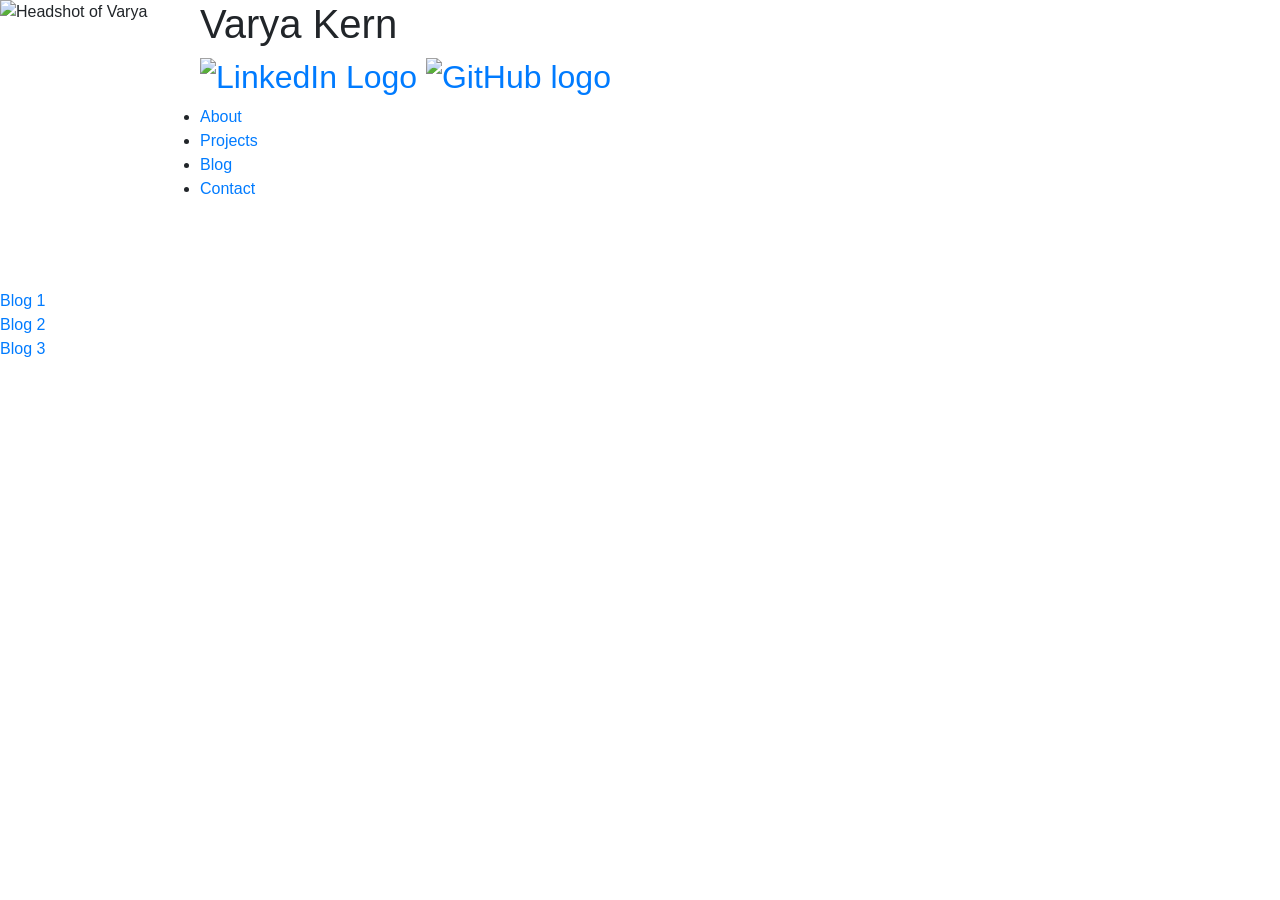
==== blog.html @ 96c480b7 "Create blog.html" ====
<!DOCTYPE html>

<html lang="en">
    <head>
        <link rel="stylesheet" href="https://cdn.jsdelivr.net/npm/bootstrap@4.5.3/dist/css/bootstrap.min.css" integrity="sha384-TX8t27EcRE3e/ihU7zmQxVncDAy5uIKz4rEkgIXeMed4M0jlfIDPvg6uqKI2xXr2" crossorigin="anonymous">
        <script src="https://code.jquery.com/jquery-3.5.1.slim.min.js" integrity="sha384-DfXdz2htPH0lsSSs5nCTpuj/zy4C+OGpamoFVy38MVBnE+IbbVYUew+OrCXaRkfj" crossorigin="anonymous"></script>
        <script src="https://cdn.jsdelivr.net/npm/bootstrap@4.5.3/dist/js/bootstrap.bundle.min.js" integrity="sha384-ho+j7jyWK8fNQe+A12Hb8AhRq26LrZ/JpcUGGOn+Y7RsweNrtN/tE3MoK7ZeZDyx" crossorigin="anonymous"></script>
        <link href="styles.css" rel="stylesheet">
        <title>Varya Kern</title>
        <link rel="icon" type="image/x-icon" href="favicon.ico">
    </head>
    <body>
        <div class = "header">
            <img src="headshot.JPG" alt="Headshot of Varya" style="float:left;width:200px;height:200px;">
            <h1>Varya Kern</h1>
            <h2>
                <a href="https://www.linkedin.com/in/varya-kern-a25baa2a2/">
                    <img src="linkedin_logo.jpg" alt="LinkedIn Logo" width="50" height="50">
                </a>
                <a href="https://github.com/taffycheez">
                    <img src="github_logo.png" alt="GitHub logo" width="50" height="50">
                </a>
            </h2>
            <ul id = "nav">
                <li><a class="active" href="index.html">About</a></li>
                <li><a href="projects.html">Projects</a></li>
                <li><a href="blog.html">Blog</a></li>
                <li><a href="contact.html">Contact</a></li>
            </ul>
            <br><br><br>
        </div>
        <div class = "body">
            <a href="blogs/blog1.html">Blog 1</a><br>
            <a href="blogs/blog1.html">Blog 2</a><br>
            <a href="blogs/blog1.html">Blog 3</a><br>
        </div>
    </body>
</html>
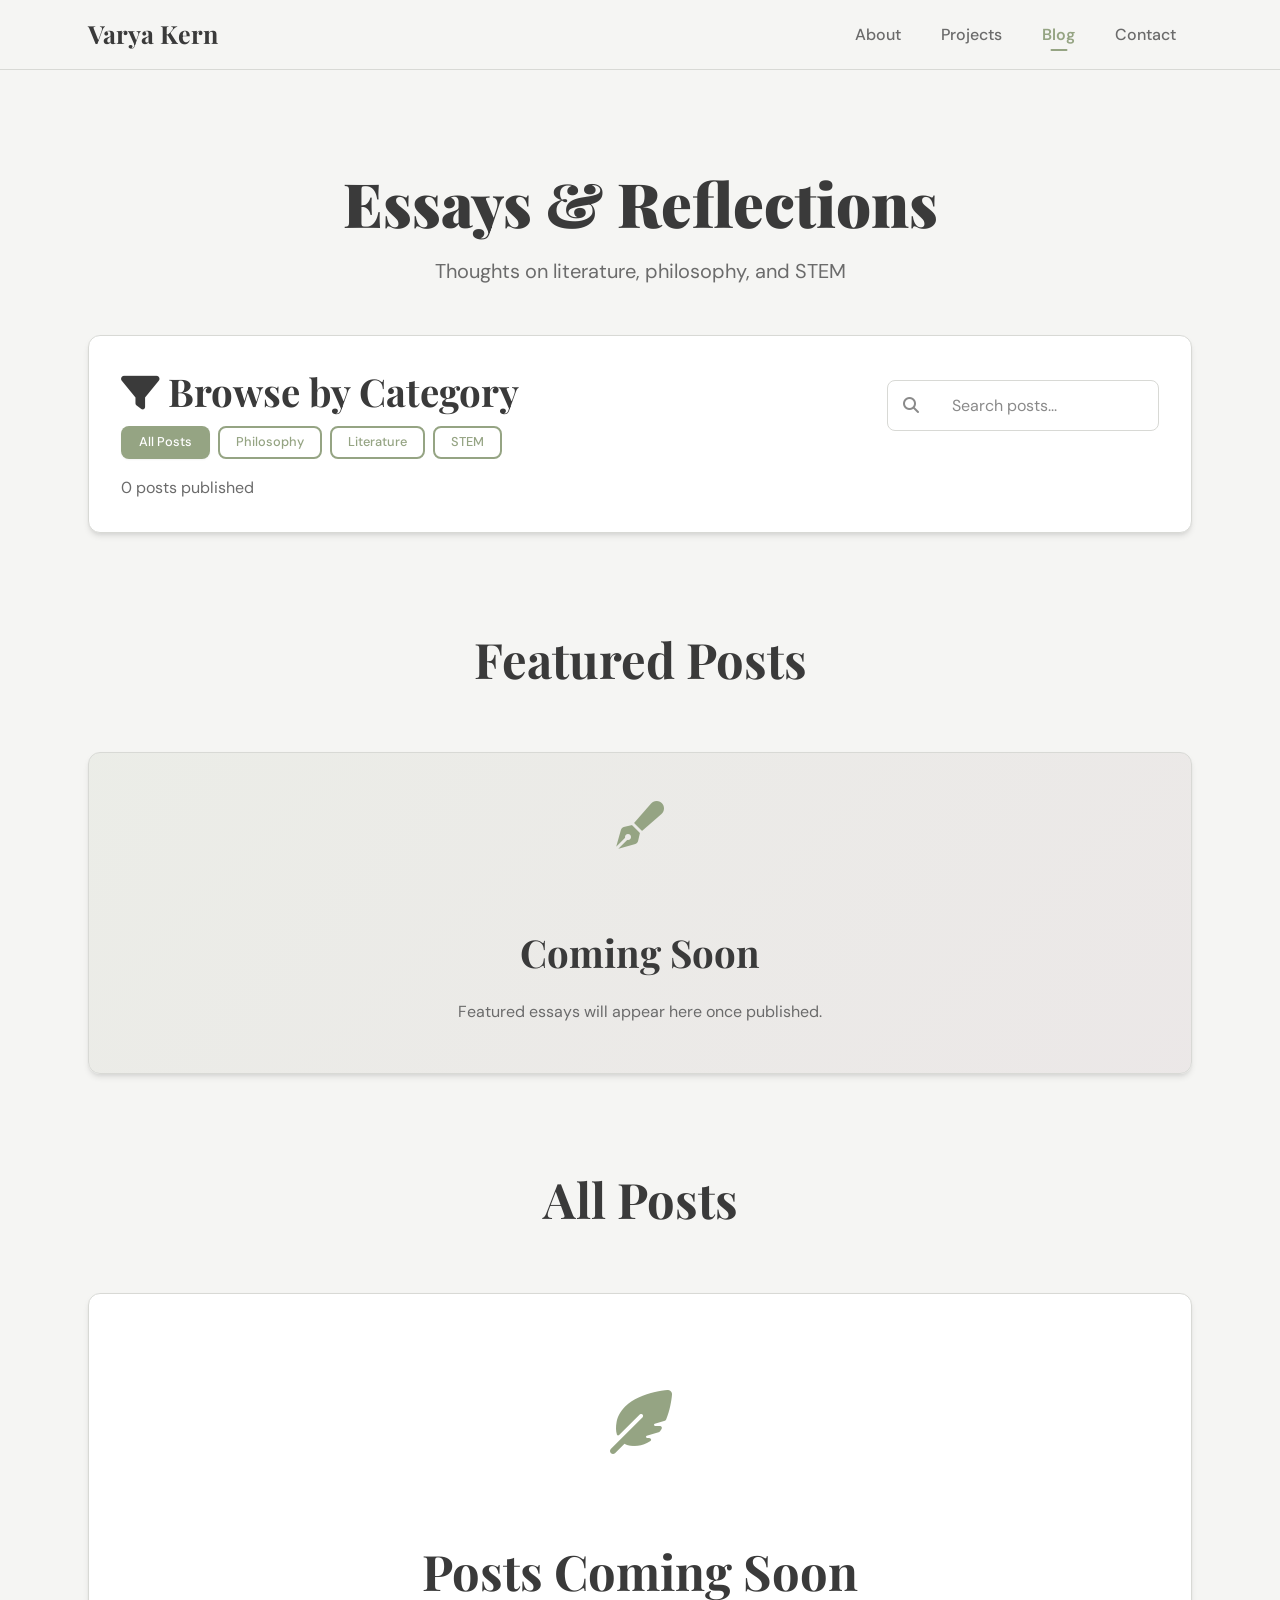
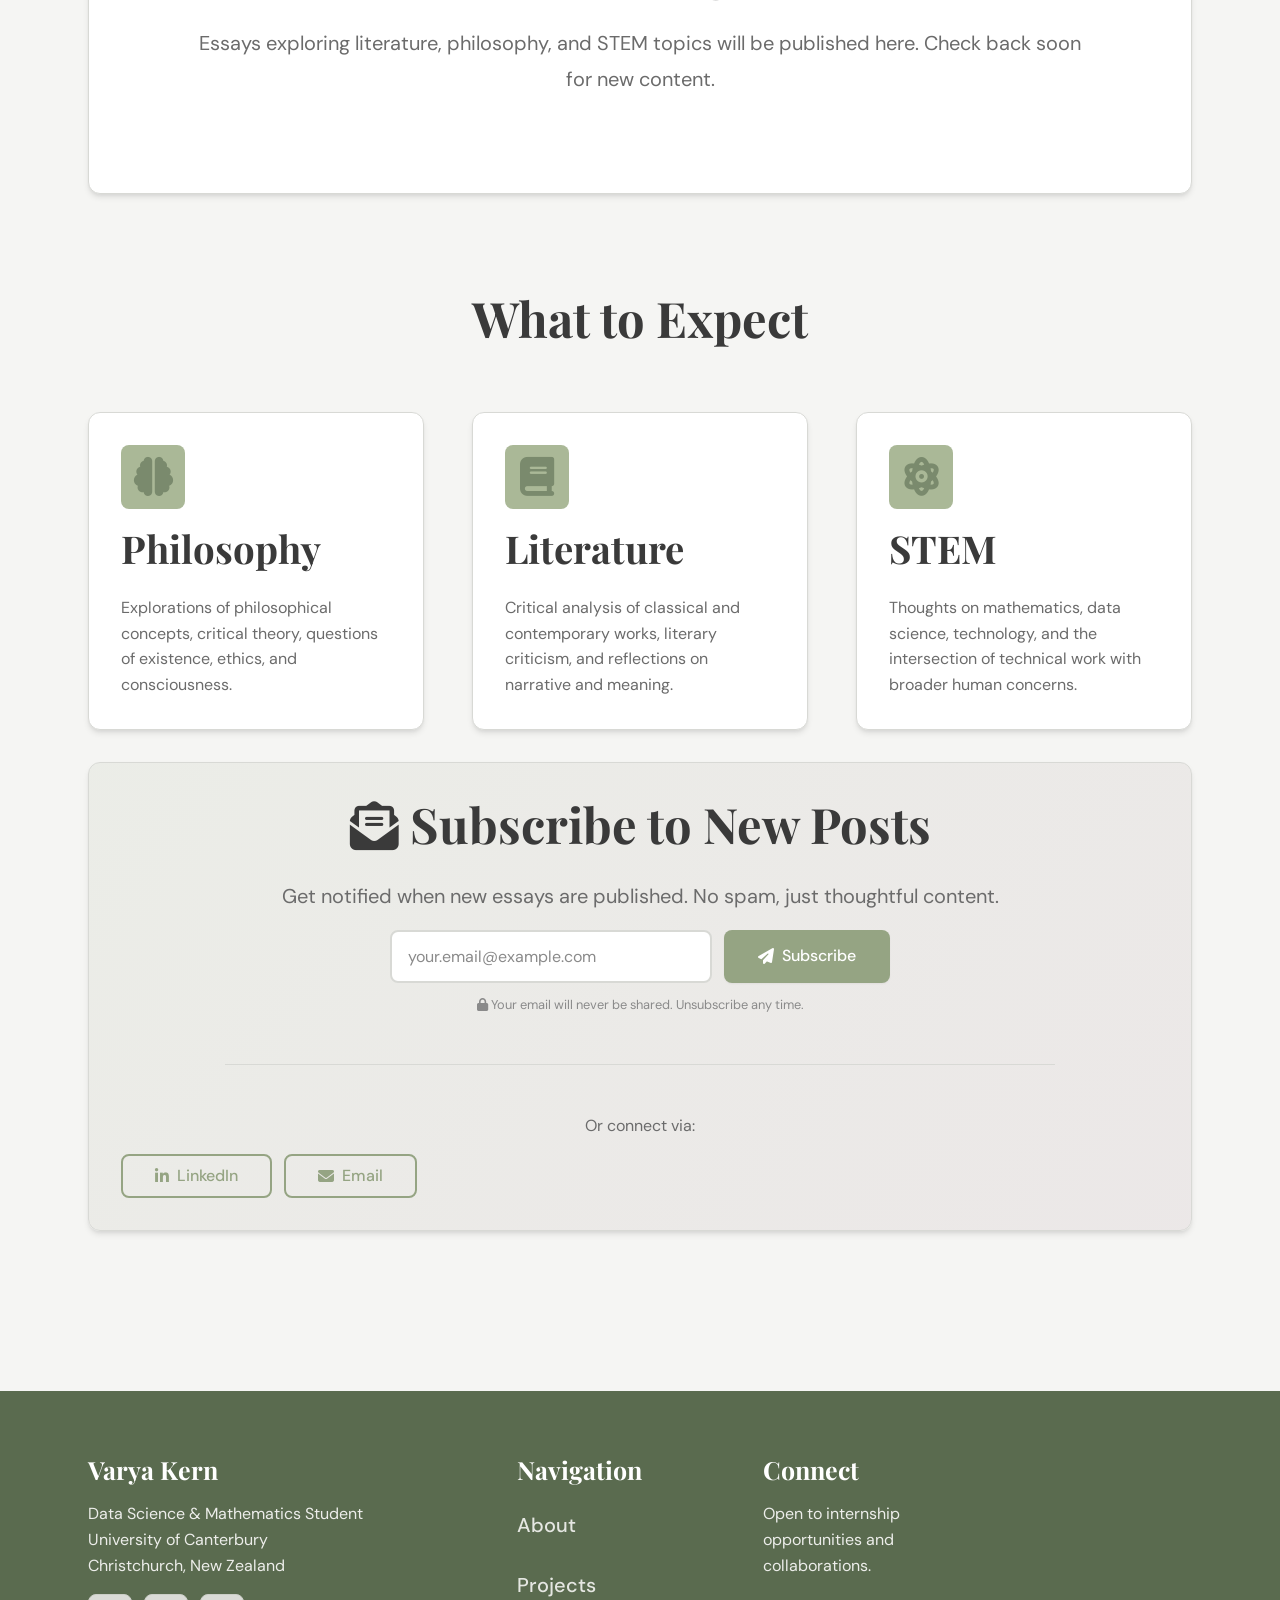
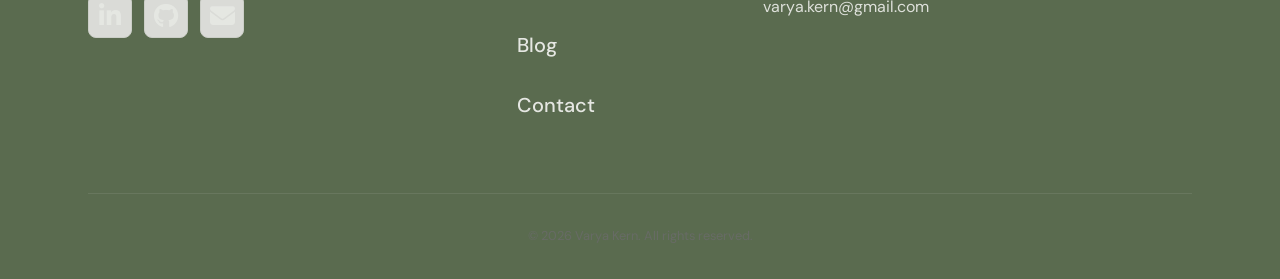
==== commit aec53184: "Built main structure of website." ====
--- a/blog.html
+++ b/blog.html
@@ -1,38 +1,299 @@
 <!DOCTYPE html>
-
 <html lang="en">
-    <head>
-        <link rel="stylesheet" href="https://cdn.jsdelivr.net/npm/bootstrap@4.5.3/dist/css/bootstrap.min.css" integrity="sha384-TX8t27EcRE3e/ihU7zmQxVncDAy5uIKz4rEkgIXeMed4M0jlfIDPvg6uqKI2xXr2" crossorigin="anonymous">
-        <script src="https://code.jquery.com/jquery-3.5.1.slim.min.js" integrity="sha384-DfXdz2htPH0lsSSs5nCTpuj/zy4C+OGpamoFVy38MVBnE+IbbVYUew+OrCXaRkfj" crossorigin="anonymous"></script>
-        <script src="https://cdn.jsdelivr.net/npm/bootstrap@4.5.3/dist/js/bootstrap.bundle.min.js" integrity="sha384-ho+j7jyWK8fNQe+A12Hb8AhRq26LrZ/JpcUGGOn+Y7RsweNrtN/tE3MoK7ZeZDyx" crossorigin="anonymous"></script>
-        <link href="styles.css" rel="stylesheet">
-        <title>Varya Kern</title>
-        <link rel="icon" type="image/x-icon" href="favicon.ico">
-    </head>
-    <body>
-        <div class = "header">
-            <img src="headshot.JPG" alt="Headshot of Varya" style="float:left;width:200px;height:200px;">
-            <h1>Varya Kern</h1>
-            <h2>
-                <a href="https://www.linkedin.com/in/varya-kern-a25baa2a2/">
-                    <img src="linkedin_logo.jpg" alt="LinkedIn Logo" width="50" height="50">
-                </a>
-                <a href="https://github.com/taffycheez">
-                    <img src="github_logo.png" alt="GitHub logo" width="50" height="50">
-                </a>
-            </h2>
-            <ul id = "nav">
-                <li><a class="active" href="index.html">About</a></li>
-                <li><a href="projects.html">Projects</a></li>
-                <li><a href="blog.html">Blog</a></li>
-                <li><a href="contact.html">Contact</a></li>
-            </ul>
-            <br><br><br>
+<head>
+    <meta charset="UTF-8">
+    <meta name="viewport" content="width=device-width, initial-scale=1.0">
+    <meta name="description" content="Blog by Varya Kern - Essays on literature, philosophy, and STEM topics">
+    <meta name="keywords" content="blog, literature, philosophy, STEM, essays">
+    <meta name="author" content="Varya Kern">
+    
+    <title>Blog | Varya Kern</title>
+    
+    <!-- Favicon -->
+    <link rel="icon" type="image/svg+xml" href="favicon.svg">
+    
+    <!-- CSS -->
+    <link rel="stylesheet" href="css/reset.css">
+    <link rel="stylesheet" href="css/variables.css">
+    <link rel="stylesheet" href="css/typography.css">
+    <link rel="stylesheet" href="css/base.css">
+    <link rel="stylesheet" href="css/components.css">
+    <link rel="stylesheet" href="css/layout.css">
+    <link rel="stylesheet" href="css/animations.css">
+    <link rel="stylesheet" href="css/responsive.css">
+    
+    <!-- Font Awesome -->
+    <link rel="stylesheet" href="https://cdnjs.cloudflare.com/ajax/libs/font-awesome/6.4.0/css/all.min.css" integrity="sha512-iecdLmaskl7CVkqkXNQ/ZH/XLlvWZOJyj7Yy7tcenmpD1ypASozpmT/E0iPtmFIB46ZmdtAc9eNBvH0H/ZpiBw==" crossorigin="anonymous" referrerpolicy="no-referrer" />
+</head>
+<body>
+    <!-- Skip to Main Content -->
+    <a href="#main-content" class="skip-to-main">Skip to main content</a>
+    
+    <!-- Header / Navigation -->
+    <header>
+        <div class="container header-container">
+            <a href="index.html" class="logo">Varya Kern</a>
+            
+            <!-- Desktop Navigation -->
+            <nav class="nav-desktop" aria-label="Main navigation">
+                <ul class="nav-links">
+                    <li><a href="index.html" class="nav-link">About</a></li>
+                    <li><a href="projects.html" class="nav-link">Projects</a></li>
+                    <li><a href="blog.html" class="nav-link active">Blog</a></li>
+                    <li><a href="contact.html" class="nav-link">Contact</a></li>
+                </ul>
+            </nav>
+            
+            <!-- Mobile Menu Toggle -->
+            <button class="mobile-menu-toggle" aria-label="Toggle mobile menu" aria-expanded="false">
+                <span class="hamburger"></span>
+            </button>
         </div>
-        <div class = "body">
-            <a href="blogs/blog1.html">Blog 1</a><br>
-            <a href="blogs/blog1.html">Blog 2</a><br>
-            <a href="blogs/blog1.html">Blog 3</a><br>
+    </header>
+    
+    <!-- Mobile Navigation Drawer -->
+    <nav class="nav-mobile" aria-label="Mobile navigation" aria-hidden="true">
+        <ul class="nav-mobile-links">
+            <li><a href="index.html" class="nav-mobile-link">About</a></li>
+            <li><a href="projects.html" class="nav-mobile-link">Projects</a></li>
+            <li><a href="blog.html" class="nav-mobile-link active">Blog</a></li>
+            <li><a href="contact.html" class="nav-mobile-link">Contact</a></li>
+        </ul>
+    </nav>
+    
+    <!-- Mobile Overlay -->
+    <div class="mobile-overlay"></div>
+    
+    <!-- Main Content -->
+    <main id="main-content">
+        <!-- Page Header -->
+        <div class="page-header">
+            <div class="container">
+                <h1 class="page-title animate-fade-in-up">Essays & Reflections</h1>
+                <p class="page-description animate-fade-in-up delay-100">
+                    Thoughts on literature, philosophy, and STEM
+                </p>
+            </div>
         </div>
-    </body>
+        
+        <!-- Filter Controls -->
+        <section class="container">
+            <div class="card fade-in-section">
+                <div class="card-body">
+                    <div class="flex-between flex-wrap gap-4">
+                        <div>
+                            <h3 class="mb-3"><i class="fas fa-filter"></i> Browse by Category</h3>
+                            <div class="flex gap-2 flex-wrap">
+                                <button class="btn btn-sm btn-primary active" data-filter="all">All Posts</button>
+                                <button class="btn btn-sm btn-secondary" data-filter="philosophy">Philosophy</button>
+                                <button class="btn btn-sm btn-secondary" data-filter="literature">Literature</button>
+                                <button class="btn btn-sm btn-secondary" data-filter="stem">STEM</button>
+                            </div>
+                        </div>
+                        <div>
+                            <div class="input-group">
+                                <i class="fas fa-search input-icon"></i>
+                                <input type="text" id="blog-search" placeholder="Search posts..." style="padding-left: var(--space-10);">
+                            </div>
+                        </div>
+                    </div>
+                    <p class="mt-4 text-secondary">
+                        <span id="post-count">0 posts</span> published
+                    </p>
+                </div>
+            </div>
+        </section>
+        
+        <!-- Featured Posts Section -->
+        <section class="container">
+            <div class="section-header fade-in-section">
+                <h2 class="section-title">Featured Posts</h2>
+            </div>
+            
+            <div class="card fade-in-section text-center" style="background: linear-gradient(135deg, rgba(149, 164, 131, 0.1), rgba(152, 114, 132, 0.1)); padding: var(--space-8);">
+                <i class="fas fa-pen-fancy" style="font-size: 3rem; color: var(--color-primary); margin-bottom: var(--space-4);"></i>
+                <h3>Coming Soon</h3>
+                <p class="text-secondary mt-3">Featured essays will appear here once published.</p>
+            </div>
+        </section>
+        
+        <!-- Blog Post Catalog -->
+        <section class="container">
+            <div class="section-header fade-in-section">
+                <h2 class="section-title">All Posts</h2>
+            </div>
+            
+            <!-- Posts Grid - This will be populated with blog posts -->
+            <div class="grid-auto blog-posts-grid" id="blog-posts-grid">
+                <!-- Blog posts will be added here -->
+                <!-- Example structure for when you add posts:
+                
+                <article class="card hover-lift fade-in-section" data-category="philosophy" data-tags="nonduality,eastern philosophy">
+                    <div class="card-header">
+                        <span class="badge">Philosophy</span>
+                        <span class="text-sm text-tertiary mt-2">May 15, 2026</span>
+                    </div>
+                    <div class="card-body">
+                        <h3 class="card-title">Post Title Here</h3>
+                        <p class="text-secondary">
+                            Brief excerpt or summary of the blog post content goes here...
+                        </p>
+                    </div>
+                    <div class="card-footer">
+                        <a href="blog/posts/post-slug.html" class="btn btn-sm btn-primary">
+                            <i class="fas fa-book-open"></i> Read Post
+                        </a>
+                        <span class="text-sm text-tertiary">5 min read</span>
+                    </div>
+                </article>
+                
+                -->
+            </div>
+            
+            <!-- Placeholder when no posts -->
+            <div class="card fade-in-section text-center" id="no-posts-message">
+                <div class="card-body" style="padding: var(--space-10);">
+                    <i class="fas fa-feather-alt" style="font-size: 4rem; color: var(--color-primary); margin-bottom: var(--space-5);"></i>
+                    <h2>Posts Coming Soon</h2>
+                    <p class="lead mt-4 max-w-prose" style="margin-left: auto; margin-right: auto;">
+                        Essays exploring literature, philosophy, and STEM topics will be published here.
+                        Check back soon for new content.
+                    </p>
+                </div>
+            </div>
+        </section>
+        
+        <!-- Category Descriptions -->
+        <section class="container">
+            <div class="section-header fade-in-section">
+                <h2 class="section-title">What to Expect</h2>
+            </div>
+            
+            <div class="grid-auto fade-in-section">
+                <div class="card">
+                    <div class="icon-wrapper icon-wrapper-lg">
+                        <i class="fas fa-brain"></i>
+                    </div>
+                    <h3 class="mt-4">Philosophy</h3>
+                    <p class="text-secondary mt-3">
+                        Explorations of philosophical concepts, critical theory, questions of existence, 
+                        ethics, and consciousness.
+                    </p>
+                </div>
+                
+                <div class="card">
+                    <div class="icon-wrapper icon-wrapper-lg">
+                        <i class="fas fa-book"></i>
+                    </div>
+                    <h3 class="mt-4">Literature</h3>
+                    <p class="text-secondary mt-3">
+                        Critical analysis of classical and contemporary works, literary criticism, 
+                        and reflections on narrative and meaning.
+                    </p>
+                </div>
+                
+                <div class="card">
+                    <div class="icon-wrapper icon-wrapper-lg">
+                        <i class="fas fa-atom"></i>
+                    </div>
+                    <h3 class="mt-4">STEM</h3>
+                    <p class="text-secondary mt-3">
+                        Thoughts on mathematics, data science, technology, and the intersection 
+                        of technical work with broader human concerns.
+                    </p>
+                </div>
+            </div>
+        </section>
+        
+        <!-- Newsletter Subscribe Section -->
+        <section class="container">
+            <div class="card fade-in-section text-center" style="background: linear-gradient(135deg, rgba(149, 164, 131, 0.1), rgba(152, 114, 132, 0.1));">
+                <div class="card-body">
+                    <h2><i class="fas fa-envelope-open-text"></i> Subscribe to New Posts</h2>
+                    <p class="lead mt-4">
+                        Get notified when new essays are published. No spam, just thoughtful content.
+                    </p>
+                    
+                    <!-- Newsletter Signup Form -->
+                    <div class="newsletter-form mt-5" style="max-width: 500px; margin: 0 auto;">
+                        <!-- Replace action URL with your Mailchimp/Buttondown/ConvertKit URL -->
+                        <form action="#" method="post" class="flex gap-3">
+                            <input type="email" name="email" placeholder="your.email@example.com" required
+                                   style="flex: 1; padding: var(--space-3) var(--space-4); border: 2px solid var(--color-border); border-radius: var(--radius-md); font-size: var(--font-size-base);">
+                            <button type="submit" class="btn btn-primary" style="white-space: nowrap;">
+                                <i class="fas fa-paper-plane"></i> Subscribe
+                            </button>
+                        </form>
+                        <p class="text-sm text-tertiary mt-3">
+                            <i class="fas fa-lock"></i> Your email will never be shared. Unsubscribe any time.
+                        </p>
+                    </div>
+                    
+                    <div class="divider" style="margin: var(--space-8) auto; width: 80%;"></div>
+                    
+                    <p class="text-secondary">Or connect via:</p>
+                    <div class="flex gap-3 justify-content-center mt-4">
+                        <a href="https://www.linkedin.com/in/varya-kern-a25baa2a2/" class="btn btn-secondary" target="_blank" rel="noopener">
+                            <i class="fab fa-linkedin-in"></i> LinkedIn
+                        </a>
+                        <a href="contact.html" class="btn btn-secondary">
+                            <i class="fas fa-envelope"></i> Email
+                        </a>
+                    </div>
+                </div>
+            </div>
+        </section>
+    </main>
+    
+    <!-- Footer -->
+    <footer>
+        <div class="container">
+            <div class="footer-content">
+                <div class="footer-section">
+                    <h3>Varya Kern</h3>
+                    <p>Data Science & Mathematics Student<br>
+                    University of Canterbury<br>
+                    Christchurch, New Zealand</p>
+                    <div class="social-links">
+                        <a href="https://www.linkedin.com/in/varya-kern-a25baa2a2/" class="social-link" target="_blank" rel="noopener noreferrer" aria-label="LinkedIn">
+                            <i class="fab fa-linkedin-in"></i>
+                        </a>
+                        <a href="https://github.com/taffycheez" class="social-link" target="_blank" rel="noopener noreferrer" aria-label="GitHub">
+                            <i class="fab fa-github"></i>
+                        </a>
+                        <a href="mailto:varya.kern@gmail.com" class="social-link" aria-label="Email">
+                            <i class="fas fa-envelope"></i>
+                        </a>
+                    </div>
+                </div>
+                
+                <div class="footer-section">
+                    <h3>Navigation</h3>
+                    <ul class="footer-links">
+                        <li><a href="index.html">About</a></li>
+                        <li><a href="projects.html">Projects</a></li>
+                        <li><a href="blog.html">Blog</a></li>
+                        <li><a href="contact.html">Contact</a></li>
+                    </ul>
+                </div>
+                
+                <div class="footer-section">
+                    <h3>Connect</h3>
+                    <p>Open to internship opportunities and collaborations.</p>
+                    <p><a href="mailto:varya.kern@gmail.com">varya.kern@gmail.com</a></p>
+                </div>
+            </div>
+            
+            <div class="footer-bottom">
+                <p>&copy; 2026 Varya Kern. All rights reserved.</p>
+            </div>
+        </div>
+    </footer>
+    
+    <!-- JavaScript -->
+    <script src="js/navigation.js"></script>
+    <script src="js/scroll-animations.js"></script>
+    <script src="js/blog-filter.js"></script>
+    <script src="js/main.js"></script>
+</body>
 </html>
--- a/css/variables.css
+++ b/css/variables.css
@@ -0,0 +1,125 @@
+/* Design Tokens - CSS Custom Properties */
+
+:root {
+  /* Colors - Elegant Palette with Browns */
+  --color-primary: #95a483;      /* Muted sage */
+  --color-primary-dark: #7a8a6d;
+  --color-primary-light: #aab897;
+  
+  --color-secondary: #987284;    /* Dusty rose/mauve */
+  --color-secondary-dark: #81606e;
+  --color-secondary-light: #b08c9d;
+  
+  --color-accent: #cccdc7;       /* Elegant warm gray */
+  --color-accent-dark: #b5b6b1;
+  --color-accent-light: #e0e1dd;
+  
+  --color-brown: #8B7355;        /* Warm brown */
+  --color-brown-dark: #6B5644;
+  --color-brown-light: #A58C73;
+  
+  /* Extended Palette */
+  --color-forest: #5a6b4f;
+  --color-cream: #f5f5f3;
+  --color-white: #ffffff;
+  --color-charcoal: #3a3a3a;
+  --color-slate: #6b6b6b;
+  --color-light-gray: #e8e8e6;
+  --color-border: #d8d9d5;
+  
+  /* Semantic Colors */
+  --color-text-primary: #3a3a3a;
+  --color-text-secondary: #6b6b6b;
+  --color-text-tertiary: #8a8a8a;
+  --color-bg-primary: #f5f5f3;
+  --color-bg-secondary: #ffffff;
+  --color-bg-tertiary: #e8e8e6;
+  
+  /* Voronoi Visualization Colors */
+  --color-voronoi-1: rgba(149, 164, 131, 0.08);
+  --color-voronoi-2: rgba(152, 114, 132, 0.06);
+  --color-voronoi-3: rgba(139, 115, 85, 0.05);
+  
+  /* Spacing System (8px base) */
+  --space-1: 0.25rem;   /* 4px */
+  --space-2: 0.5rem;    /* 8px */
+  --space-3: 0.75rem;   /* 12px */
+  --space-4: 1rem;      /* 16px */
+  --space-5: 1.5rem;    /* 24px */
+  --space-6: 2rem;      /* 32px */
+  --space-8: 3rem;      /* 48px */
+  --space-10: 4rem;     /* 64px */
+  --space-12: 6rem;     /* 96px */
+  --space-16: 8rem;     /* 128px */
+  --space-20: 10rem;    /* 160px */
+  
+  /* Typography Scale (1.250 - Major Third) */
+  --font-size-xs: 0.64rem;      /* 10.24px */
+  --font-size-sm: 0.8rem;       /* 12.8px */
+  --font-size-base: 1rem;       /* 16px */
+  --font-size-md: 1.25rem;      /* 20px */
+  --font-size-lg: 1.563rem;     /* 25px */
+  --font-size-xl: 1.953rem;     /* 31.25px */
+  --font-size-2xl: 2.441rem;    /* 39px */
+  --font-size-3xl: 3.052rem;    /* 48.8px */
+  --font-size-4xl: 3.815rem;    /* 61px */
+  
+  /* Font Families */
+  --font-heading: 'Playfair Display', Georgia, 'Times New Roman', serif;
+  --font-body: 'DM Sans', -apple-system, BlinkMacSystemFont, 'Segoe UI', sans-serif;
+  --font-code: 'JetBrains Mono', 'Courier New', monospace;
+  
+  /* Font Weights */
+  --font-weight-normal: 400;
+  --font-weight-medium: 500;
+  --font-weight-semibold: 600;
+  --font-weight-bold: 700;
+  --font-weight-black: 900;
+  
+  /* Line Heights */
+  --line-height-tight: 1.2;
+  --line-height-normal: 1.6;
+  --line-height-relaxed: 1.8;
+  
+  /* Border Radius */
+  --radius-sm: 0.25rem;   /* 4px */
+  --radius-md: 0.5rem;    /* 8px */
+  --radius-lg: 0.75rem;   /* 12px */
+  --radius-xl: 1rem;      /* 16px */
+  --radius-full: 9999px;
+  
+  /* Shadows */
+  --shadow-sm: 0 1px 2px 0 rgba(0, 0, 0, 0.05);
+  --shadow-md: 0 4px 6px -1px rgba(0, 0, 0, 0.1), 0 2px 4px -1px rgba(0, 0, 0, 0.06);
+  --shadow-lg: 0 10px 15px -3px rgba(0, 0, 0, 0.1), 0 4px 6px -2px rgba(0, 0, 0, 0.05);
+  --shadow-xl: 0 20px 25px -5px rgba(0, 0, 0, 0.1), 0 10px 10px -5px rgba(0, 0, 0, 0.04);
+  --shadow-2xl: 0 25px 50px -12px rgba(0, 0, 0, 0.25);
+  
+  /* Transitions */
+  --transition-fast: 0.15s ease;
+  --transition-base: 0.3s ease;
+  --transition-slow: 0.5s ease;
+  --transition-bounce: 0.4s cubic-bezier(0.68, -0.55, 0.265, 1.55);
+  
+  /* Z-index Scale */
+  --z-base: 0;
+  --z-dropdown: 1000;
+  --z-sticky: 1100;
+  --z-fixed: 1200;
+  --z-modal-backdrop: 1300;
+  --z-modal: 1400;
+  --z-popover: 1500;
+  --z-tooltip: 1600;
+  
+  /* Layout */
+  --container-max-width: 1200px;
+  --container-padding: var(--space-5);
+  --header-height: 70px;
+  
+  /* Responsive Breakpoints (for JS) */
+  --breakpoint-sm: 640px;
+  --breakpoint-md: 768px;
+  --breakpoint-lg: 1024px;
+  --breakpoint-xl: 1280px;
+  --breakpoint-2xl: 1536px;
+}
--- a/css/typography.css
+++ b/css/typography.css
@@ -0,0 +1,243 @@
+/* Typography Styles */
+
+/* Font Import from Google Fonts */
+@import url('https://fonts.googleapis.com/css2?family=Playfair+Display:ital,wght@0,400;0,500;0,600;0,700;0,800;0,900;1,400;1,500;1,600;1,700&family=DM+Sans:ital,wght@0,400;0,500;0,700;1,400;1,500;1,700&family=JetBrains+Mono:wght@400;500;600&display=swap');
+
+/* Headings */
+h1, h2, h3, h4, h5, h6 {
+  font-family: var(--font-heading);
+  font-weight: var(--font-weight-bold);
+  line-height: var(--line-height-tight);
+  color: var(--color-text-primary);
+  margin-top: var(--space-10);
+  margin-bottom: var(--space-5);
+}
+
+h1:first-child, h2:first-child, h3:first-child,
+h4:first-child, h5:first-child, h6:first-child {
+  margin-top: 0;
+}
+
+h1 {
+  font-size: clamp(2.5rem, 5vw, var(--font-size-4xl));
+  margin-bottom: var(--space-6);
+  font-weight: var(--font-weight-black);
+}
+
+h2 {
+  font-size: clamp(2rem, 4vw, var(--font-size-3xl));
+  margin-bottom: var(--space-5);
+}
+
+h3 {
+  font-size: clamp(1.5rem, 3vw, var(--font-size-2xl));
+}
+
+h4 {
+  font-size: var(--font-size-xl);
+  font-weight: var(--font-weight-semibold);
+}
+
+h5 {
+  font-size: var(--font-size-lg);
+  font-weight: var(--font-weight-semibold);
+}
+
+h6 {
+  font-size: var(--font-size-md);
+  font-weight: var(--font-weight-semibold);
+}
+
+/* Body Text */
+body {
+  font-family: var(--font-body);
+  font-size: var(--font-size-base);
+  font-weight: var(--font-weight-normal);
+  line-height: var(--line-height-normal);
+  color: var(--color-text-primary);
+}
+
+p {
+  margin-bottom: var(--space-4);
+  color: var(--color-text-secondary);
+}
+
+p:last-child {
+  margin-bottom: 0;
+}
+
+/* Text Sizes */
+.text-xs {
+  font-size: var(--font-size-xs);
+}
+
+.text-sm {
+  font-size: var(--font-size-sm);
+}
+
+.text-base {
+  font-size: var(--font-size-base);
+}
+
+.text-md {
+  font-size: var(--font-size-md);
+}
+
+.text-lg {
+  font-size: var(--font-size-lg);
+}
+
+.text-xl {
+  font-size: var(--font-size-xl);
+}
+
+.text-2xl {
+  font-size: var(--font-size-2xl);
+}
+
+/* Font Weights */
+.font-normal {
+  font-weight: var(--font-weight-normal);
+}
+
+.font-medium {
+  font-weight: var(--font-weight-medium);
+}
+
+.font-semibold {
+  font-weight: var(--font-weight-semibold);
+}
+
+.font-bold {
+  font-weight: var(--font-weight-bold);
+}
+
+/* Text Colors */
+.text-primary {
+  color: var(--color-text-primary);
+}
+
+.text-secondary {
+  color: var(--color-text-secondary);
+}
+
+.text-tertiary {
+  color: var(--color-text-tertiary);
+}
+
+.text-accent {
+  color: var(--color-primary);
+}
+
+/* Links */
+a {
+  color: var(--color-primary);
+  transition: color var(--transition-fast);
+}
+
+a:hover {
+  color: var(--color-primary-dark);
+}
+
+a:focus-visible {
+  outline: 2px solid var(--color-primary);
+  outline-offset: 2px;
+  border-radius: var(--radius-sm);
+}
+
+/* Special Text Styles */
+.lead {
+  font-size: var(--font-size-md);
+  line-height: var(--line-height-relaxed);
+  color: var(--color-text-secondary);
+}
+
+.subtitle {
+  font-size: var(--font-size-lg);
+  font-weight: var(--font-weight-medium);
+  color: var(--color-text-secondary);
+  font-family: var(--font-body);
+}
+
+.eyebrow {
+  font-size: var(--font-size-sm);
+  font-weight: var(--font-weight-semibold);
+  text-transform: uppercase;
+  letter-spacing: 0.05em;
+  color: var(--color-primary);
+  font-family: var(--font-body);
+}
+
+/* Code */
+code {
+  font-family: var(--font-code);
+  font-size: 0.9em;
+  background: var(--color-bg-tertiary);
+  padding: 0.2em 0.4em;
+  border-radius: var(--radius-sm);
+  color: var(--color-secondary-dark);
+}
+
+pre {
+  font-family: var(--font-code);
+  font-size: var(--font-size-sm);
+  background: var(--color-bg-tertiary);
+  padding: var(--space-5);
+  border-radius: var(--radius-md);
+  overflow-x: auto;
+  margin: var(--space-5) 0;
+}
+
+pre code {
+  background: none;
+  padding: 0;
+  font-size: inherit;
+}
+
+/* Lists */
+ul, ol {
+  margin-bottom: var(--space-4);
+  padding-left: var(--space-6);
+  color: var(--color-text-secondary);
+}
+
+ul {
+  list-style-type: disc;
+}
+
+ol {
+  list-style-type: decimal;
+}
+
+li {
+  margin-bottom: var(--space-2);
+}
+
+li:last-child {
+  margin-bottom: 0;
+}
+
+/* Blockquotes */
+blockquote {
+  border-left: 4px solid var(--color-primary);
+  padding-left: var(--space-5);
+  margin: var(--space-6) 0;
+  font-style: italic;
+  color: var(--color-text-secondary);
+}
+
+/* Emphasis */
+strong, b {
+  font-weight: var(--font-weight-bold);
+  color: var(--color-text-primary);
+}
+
+em, i {
+  font-style: italic;
+}
+
+/* Selection */
+::selection {
+  background-color: var(--color-primary-light);
+  color: var(--color-charcoal);
+}
--- a/css/base.css
+++ b/css/base.css
@@ -0,0 +1,242 @@
+/* Base Styles */
+
+html {
+  font-size: 16px;
+  background-color: var(--color-bg-primary);
+}
+
+body {
+  background-color: var(--color-bg-primary);
+  color: var(--color-text-primary);
+  overflow-x: hidden;
+}
+
+/* Container */
+.container {
+  width: 100%;
+  max-width: var(--container-max-width);
+  margin: 0 auto;
+  padding: 0 var(--container-padding);
+}
+
+.container-wide {
+  max-width: 1400px;
+}
+
+.container-narrow {
+  max-width: 800px;
+}
+
+/* Section Spacing */
+section {
+  padding: var(--space-12) 0;
+}
+
+section + section {
+  padding-top: var(--space-16);
+}
+
+@media (max-width: 768px) {
+  section {
+    padding: var(--space-10) 0;
+  }
+  
+  section + section {
+    padding-top: var(--space-12);
+  }
+}
+
+/* Focus Styles */
+:focus-visible {
+  outline: 2px solid var(--color-primary);
+  outline-offset: 2px;
+  border-radius: var(--radius-sm);
+}
+
+button:focus-visible,
+a:focus-visible {
+  outline: 2px solid var(--color-primary);
+  outline-offset: 2px;
+}
+
+/* Skip to Main Content Link */
+.skip-to-main {
+  position: absolute;
+  top: -100px;
+  left: 0;
+  background: var(--color-primary);
+  color: var(--color-white);
+  padding: var(--space-3) var(--space-5);
+  text-decoration: none;
+  border-radius: var(--radius-md);
+  z-index: var(--z-tooltip);
+  transition: top var(--transition-fast);
+}
+
+.skip-to-main:focus {
+  top: var(--space-4);
+  left: var(--space-4);
+}
+
+/* Images */
+img {
+  border-radius: var(--radius-md);
+}
+
+/* Horizontal Rule */
+hr {
+  border: none;
+  border-top: 1px solid var(--color-border);
+  margin: var(--space-8) 0;
+}
+
+/* Tables */
+table {
+  width: 100%;
+  border-collapse: collapse;
+  margin: var(--space-6) 0;
+}
+
+th, td {
+  padding: var(--space-3) var(--space-4);
+  text-align: left;
+  border-bottom: 1px solid var(--color-border);
+}
+
+th {
+  font-weight: var(--font-weight-semibold);
+  color: var(--color-text-primary);
+  background-color: var(--color-bg-tertiary);
+}
+
+tr:hover {
+  background-color: var(--color-bg-tertiary);
+}
+
+/* Forms */
+input, textarea, select {
+  width: 100%;
+  padding: var(--space-3) var(--space-4);
+  border: 1px solid var(--color-border);
+  border-radius: var(--radius-md);
+  background-color: var(--color-white);
+  transition: border-color var(--transition-fast), box-shadow var(--transition-fast);
+}
+
+input:focus, textarea:focus, select:focus {
+  border-color: var(--color-primary);
+  box-shadow: 0 0 0 3px rgba(156, 175, 136, 0.1);
+  outline: none;
+}
+
+input::placeholder, textarea::placeholder {
+  color: var(--color-text-tertiary);
+}
+
+label {
+  display: block;
+  margin-bottom: var(--space-2);
+  font-weight: var(--font-weight-medium);
+  color: var(--color-text-primary);
+}
+
+/* Utility Classes */
+.text-center {
+  text-align: center;
+}
+
+.text-right {
+  text-align: right;
+}
+
+.text-left {
+  text-align: left;
+}
+
+.hidden {
+  display: none !important;
+}
+
+.visually-hidden {
+  position: absolute;
+  width: 1px;
+  height: 1px;
+  padding: 0;
+  margin: -1px;
+  overflow: hidden;
+  clip: rect(0, 0, 0, 0);
+  white-space: nowrap;
+  border: 0;
+}
+
+.no-scroll {
+  overflow: hidden;
+}
+
+/* Flex Utilities */
+.flex {
+  display: flex;
+}
+
+.flex-column {
+  flex-direction: column;
+}
+
+.flex-center {
+  display: flex;
+  justify-content: center;
+  align-items: center;
+}
+
+.flex-between {
+  display: flex;
+  justify-content: space-between;
+  align-items: center;
+}
+
+.flex-wrap {
+  flex-wrap: wrap;
+}
+
+.gap-1 { gap: var(--space-1); }
+.gap-2 { gap: var(--space-2); }
+.gap-3 { gap: var(--space-3); }
+.gap-4 { gap: var(--space-4); }
+.gap-5 { gap: var(--space-5); }
+.gap-6 { gap: var(--space-6); }
+
+/* Grid Utilities */
+.grid {
+  display: grid;
+}
+
+.grid-cols-1 { grid-template-columns: repeat(1, 1fr); }
+.grid-cols-2 { grid-template-columns: repeat(2, 1fr); }
+.grid-cols-3 { grid-template-columns: repeat(3, 1fr); }
+.grid-cols-4 { grid-template-columns: repeat(4, 1fr); }
+
+/* Spacing Utilities */
+.mt-1 { margin-top: var(--space-1); }
+.mt-2 { margin-top: var(--space-2); }
+.mt-3 { margin-top: var(--space-3); }
+.mt-4 { margin-top: var(--space-4); }
+.mt-5 { margin-top: var(--space-5); }
+.mt-6 { margin-top: var(--space-6); }
+.mt-8 { margin-top: var(--space-8); }
+
+.mb-1 { margin-bottom: var(--space-1); }
+.mb-2 { margin-bottom: var(--space-2); }
+.mb-3 { margin-bottom: var(--space-3); }
+.mb-4 { margin-bottom: var(--space-4); }
+.mb-5 { margin-bottom: var(--space-5); }
+.mb-6 { margin-bottom: var(--space-6); }
+.mb-8 { margin-bottom: var(--space-8); }
+
+/* Width Utilities */
+.w-full {
+  width: 100%;
+}
+
+.max-w-prose {
+  max-width: 65ch;
+}
--- a/css/components.css
+++ b/css/components.css
@@ -0,0 +1,439 @@
+/* Reusable Component Styles */
+
+/* Buttons */
+.btn {
+  display: inline-flex;
+  align-items: center;
+  justify-content: center;
+  gap: var(--space-2);
+  padding: var(--space-3) var(--space-6);
+  font-size: var(--font-size-base);
+  font-weight: var(--font-weight-medium);
+  font-family: var(--font-body);
+  line-height: 1;
+  text-decoration: none;
+  border-radius: var(--radius-md);
+  cursor: pointer;
+  transition: all var(--transition-base);
+  border: 2px solid transparent;
+  white-space: nowrap;
+}
+
+.btn-primary {
+  background-color: var(--color-primary);
+  color: var(--color-white);
+  box-shadow: var(--shadow-sm);
+}
+
+.btn-primary:hover {
+  background-color: var(--color-primary-dark);
+  color: var(--color-white);
+  transform: translateY(-2px);
+  box-shadow: var(--shadow-md);
+}
+
+.btn-primary:active {
+  transform: translateY(0);
+  box-shadow: var(--shadow-sm);
+}
+
+.btn-secondary {
+  background-color: transparent;
+  color: var(--color-primary);
+  border-color: var(--color-primary);
+}
+
+.btn-secondary:hover {
+  background-color: var(--color-primary);
+  color: var(--color-white);
+  border-color: var(--color-primary);
+}
+
+.btn-accent {
+  background-color: var(--color-accent);
+  color: var(--color-charcoal);
+}
+
+.btn-accent:hover {
+  background-color: var(--color-accent-dark);
+  color: var(--color-charcoal);
+  transform: translateY(-2px);
+  box-shadow: var(--shadow-md);
+}
+
+.btn-lg {
+  padding: var(--space-4) var(--space-8);
+  font-size: var(--font-size-md);
+}
+
+.btn-sm {
+  padding: var(--space-2) var(--space-4);
+  font-size: var(--font-size-sm);
+}
+
+/* Cards */
+.card {
+  background: var(--color-bg-secondary);
+  border-radius: var(--radius-lg);
+  padding: var(--space-6);
+  box-shadow: var(--shadow-md);
+  transition: transform 0.35s cubic-bezier(0.4, 0, 0.2, 1),
+              box-shadow 0.7s cubic-bezier(0.25, 0.46, 0.45, 0.94);
+  border: 1px solid var(--color-border);
+  margin-bottom: var(--space-6);
+  will-change: transform, box-shadow;
+}
+
+.card.hover-lift:hover,
+.card:hover {
+  transform: translateY(-8px);
+  box-shadow: var(--shadow-xl);
+}
+
+/* Ensure specific cards also get the effect */
+.two-column .card {
+  transition: transform 0.35s cubic-bezier(0.4, 0, 0.2, 1),
+              box-shadow 0.7s cubic-bezier(0.25, 0.46, 0.45, 0.94);
+}
+
+.card-header {
+  margin-bottom: var(--space-4);
+  padding-bottom: var(--space-4);
+  border-bottom: 1px solid var(--color-border);
+}
+
+.card-title {
+  font-size: var(--font-size-xl);
+  margin-bottom: var(--space-2);
+  color: var(--color-text-primary);
+}
+
+.card-body {
+  color: var(--color-text-secondary);
+}
+
+.card-footer {
+  margin-top: var(--space-5);
+  padding-top: var(--space-4);
+  border-top: 1px solid var(--color-border);
+}
+
+/* Badges & Tags */
+.badge {
+  display: inline-flex;
+  align-items: center;
+  padding: var(--space-1) var(--space-3);
+  font-size: var(--font-size-xs);
+  font-weight: var(--font-weight-medium);
+  border-radius: var(--radius-full);
+  background-color: var(--color-primary-light);
+  color: var(--color-forest);
+  white-space: nowrap;
+}
+
+.badge-secondary {
+  background-color: rgba(141, 141, 255, 0.2);
+  color: var(--color-secondary-dark);
+}
+
+.badge-accent {
+  background-color: rgba(255, 192, 110, 0.3);
+  color: var(--color-accent-dark);
+}
+
+.tag {
+  display: inline-flex;
+  align-items: center;
+  gap: var(--space-2);
+  padding: var(--space-2) var(--space-3);
+  font-size: var(--font-size-sm);
+  font-weight: var(--font-weight-medium);
+  border-radius: var(--radius-md);
+  background-color: var(--color-bg-tertiary);
+  color: var(--color-text-secondary);
+  border: 1px solid var(--color-border);
+  transition: all var(--transition-fast);
+}
+
+.tag:hover {
+  background-color: var(--color-primary-light);
+  color: var(--color-forest);
+  border-color: var(--color-primary);
+}
+
+/* Progress Bar */
+.progress-bar {
+  width: 100%;
+  height: 8px;
+  background-color: var(--color-bg-tertiary);
+  border-radius: var(--radius-full);
+  overflow: hidden;
+}
+
+.progress-fill {
+  height: 100%;
+  background: linear-gradient(90deg, var(--color-primary), var(--color-secondary));
+  border-radius: var(--radius-full);
+  transition: width var(--transition-slow);
+}
+
+/* Skill Item with Progress */
+.skill-item {
+  margin-bottom: var(--space-4);
+}
+
+.skill-header {
+  display: flex;
+  justify-content: space-between;
+  align-items: center;
+  margin-bottom: var(--space-2);
+}
+
+.skill-name {
+  font-weight: var(--font-weight-medium);
+  color: var(--color-text-primary);
+}
+
+.skill-level {
+  font-size: var(--font-size-sm);
+  color: var(--color-text-tertiary);
+}
+
+/* Icon with Background */
+.icon-wrapper {
+  display: inline-flex;
+  align-items: center;
+  justify-content: center;
+  width: 48px;
+  height: 48px;
+  border-radius: var(--radius-md);
+  background-color: var(--color-primary-light);
+  color: var(--color-primary-dark);
+  font-size: var(--font-size-xl);
+  transition: all var(--transition-base);
+}
+
+.icon-wrapper:hover {
+  background-color: var(--color-primary);
+  color: var(--color-white);
+  transform: scale(1.1);
+}
+
+.icon-wrapper-lg {
+  width: 64px;
+  height: 64px;
+  font-size: var(--font-size-2xl);
+}
+
+/* Social Links */
+.social-links {
+  display: flex;
+  gap: var(--space-3);
+  flex-wrap: wrap;
+}
+
+.social-link {
+  display: inline-flex;
+  align-items: center;
+  justify-content: center;
+  width: 44px;
+  height: 44px;
+  border-radius: var(--radius-md);
+  background-color: var(--color-bg-tertiary);
+  color: var(--color-text-secondary);
+  font-size: var(--font-size-lg);
+  transition: all var(--transition-base);
+  border: 1px solid var(--color-border);
+}
+
+.social-link:hover {
+  background-color: var(--color-primary);
+  color: var(--color-white);
+  border-color: var(--color-primary);
+  transform: translateY(-2px);
+  box-shadow: var(--shadow-md);
+}
+
+/* Divider */
+.divider {
+  width: 100%;
+  height: 1px;
+  background-color: var(--color-border);
+  margin: var(--space-8) 0;
+}
+
+.divider-vertical {
+  width: 1px;
+  height: 100%;
+  background-color: var(--color-border);
+  margin: 0 var(--space-4);
+}
+
+/* Alert/Notice */
+.alert {
+  padding: var(--space-4) var(--space-5);
+  border-radius: var(--radius-md);
+  border-left: 4px solid var(--color-primary);
+  background-color: rgba(156, 175, 136, 0.1);
+  margin-bottom: var(--space-5);
+}
+
+.alert-info {
+  border-left-color: var(--color-secondary);
+  background-color: rgba(141, 141, 255, 0.1);
+}
+
+.alert-warning {
+  border-left-color: var(--color-accent);
+  background-color: rgba(255, 192, 110, 0.1);
+}
+
+/* Loading Spinner */
+.spinner {
+  width: 40px;
+  height: 40px;
+  border: 4px solid var(--color-bg-tertiary);
+  border-top-color: var(--color-primary);
+  border-radius: 50%;
+  animation: spin 1s linear infinite;
+}
+
+@keyframes spin {
+  to { transform: rotate(360deg); }
+}
+
+/* Avatar */
+.avatar {
+  width: 48px;
+  height: 48px;
+  border-radius: var(--radius-full);
+  object-fit: cover;
+  border: 2px solid var(--color-border);
+}
+
+.avatar-lg {
+  width: 120px;
+  height: 120px;
+}
+
+.avatar-xl {
+  width: 200px;
+  height: 200px;
+}
+
+/* Focus Area Tags */
+.focus-areas {
+  display: flex;
+  gap: var(--space-2);
+  flex-wrap: wrap;
+  align-items: center;
+}
+
+.focus-tag {
+  display: inline-flex;
+  align-items: center;
+  gap: var(--space-2);
+  padding: var(--space-2) var(--space-4);
+  font-size: var(--font-size-sm);
+  font-weight: var(--font-weight-medium);
+  border-radius: var(--radius-full);
+  background: linear-gradient(135deg, var(--color-primary-light), var(--color-secondary-light));
+  color: var(--color-forest);
+  border: 1px solid rgba(255, 255, 255, 0.5);
+}
+
+/* Feature Box */
+.feature-box {
+  text-align: center;
+  padding: var(--space-6);
+}
+
+.feature-icon {
+  margin-bottom: var(--space-4);
+  font-size: var(--font-size-3xl);
+  color: var(--color-primary);
+}
+
+.feature-title {
+  font-size: var(--font-size-lg);
+  margin-bottom: var(--space-3);
+  color: var(--color-text-primary);
+}
+
+.feature-description {
+  color: var(--color-text-secondary);
+  line-height: var(--line-height-relaxed);
+}
+
+/* Scroll to Top Button */
+.scroll-to-top {
+  position: fixed;
+  bottom: var(--space-6);
+  right: var(--space-6);
+  width: 50px;
+  height: 50px;
+  border-radius: var(--radius-full);
+  background-color: var(--color-primary);
+  color: var(--color-white);
+  display: flex;
+  align-items: center;
+  justify-content: center;
+  font-size: var(--font-size-lg);
+  box-shadow: var(--shadow-lg);
+  cursor: pointer;
+  transition: all var(--transition-base);
+  opacity: 0;
+  visibility: hidden;
+  z-index: var(--z-fixed);
+}
+
+.scroll-to-top.visible {
+  opacity: 1;
+  visibility: visible;
+}
+
+.scroll-to-top:hover {
+  background-color: var(--color-primary-dark);
+  transform: translateY(-4px);
+  box-shadow: var(--shadow-xl);
+}
+
+/* Input with Icon */
+.input-group {
+  position: relative;
+  margin-bottom: var(--space-4);
+}
+
+.input-group input {
+  padding-left: var(--space-10);
+}
+
+.input-icon {
+  position: absolute;
+  left: var(--space-4);
+  top: 50%;
+  transform: translateY(-50%);
+  color: var(--color-text-tertiary);
+  pointer-events: none;
+}
+
+/* Error/Success States */
+.input-error {
+  border-color: #e74c3c;
+}
+
+.input-success {
+  border-color: #27ae60;
+}
+
+.error-message {
+  color: #e74c3c;
+  font-size: var(--font-size-sm);
+  margin-top: var(--space-1);
+}
+
+.success-message {
+  color: #27ae60;
+  font-size: var(--font-size-sm);
+  margin-top: var(--space-1);
+}
--- a/css/layout.css
+++ b/css/layout.css
@@ -0,0 +1,459 @@
+/* Layout Components - Header, Navigation, Footer */
+
+/* Header */
+header {
+  position: sticky;
+  top: 0;
+  left: 0;
+  width: 100%;
+  height: var(--header-height);
+  background-color: rgba(245, 245, 243, 0.95);
+  backdrop-filter: blur(10px);
+  border-bottom: 1px solid var(--color-border);
+  z-index: var(--z-sticky);
+  transition: all var(--transition-base);
+}
+
+header.scrolled {
+  box-shadow: var(--shadow-md);
+  background-color: rgba(255, 255, 255, 0.98);
+}
+
+.header-container {
+  height: 100%;
+  display: flex;
+  align-items: center;
+  justify-content: space-between;
+}
+
+/* Logo/Brand */
+.logo {
+  font-family: var(--font-heading);
+  font-size: var(--font-size-lg);
+  font-weight: var(--font-weight-bold);
+  color: var(--color-text-primary);
+  text-decoration: none;
+  transition: color var(--transition-fast);
+}
+
+.logo:hover {
+  color: var(--color-primary);
+}
+
+/* Desktop Navigation */
+.nav-desktop {
+  display: flex;
+  align-items: center;
+  gap: var(--space-4);
+}
+
+.nav-links {
+  display: flex;
+  align-items: center;
+  gap: var(--space-2);
+  list-style: none;
+  margin: 0;
+  padding: 0;
+}
+
+.nav-links li {
+  display: flex;
+  align-items: center;
+  margin: 0;
+  padding: 0;
+}
+
+.nav-link {
+  position: relative;
+  padding: var(--space-3) var(--space-4);
+  font-size: var(--font-size-base);
+  font-weight: var(--font-weight-medium);
+  color: var(--color-text-secondary);
+  text-decoration: none;
+  border-radius: var(--radius-md);
+  transition: all var(--transition-fast);
+  display: block;
+  line-height: 1.5;
+  margin: 0;
+}
+
+.nav-link::after {
+  content: '';
+  position: absolute;
+  bottom: 8px;
+  left: 50%;
+  transform: translateX(-50%);
+  width: 0;
+  height: 2px;
+  background-color: var(--color-primary);
+  border-radius: var(--radius-full);
+  transition: width 0.3s ease;
+}
+
+.nav-link:hover {
+  color: var(--color-primary);
+}
+
+.nav-link:hover::after {
+  width: calc(100% - var(--space-8));
+}
+
+.nav-link.active {
+  color: var(--color-primary);
+  font-weight: var(--font-weight-semibold);
+}
+
+.nav-link.active::after {
+  width: calc(100% - var(--space-8));
+}
+
+/* Mobile Menu Toggle */
+.mobile-menu-toggle {
+  display: none;
+  flex-direction: column;
+  justify-content: center;
+  align-items: center;
+  width: 44px;
+  height: 44px;
+  background: none;
+  border: none;
+  cursor: pointer;
+  padding: 0;
+  z-index: var(--z-fixed);
+}
+
+.hamburger {
+  position: relative;
+  width: 24px;
+  height: 2px;
+  background-color: var(--color-text-primary);
+  transition: all var(--transition-base);
+}
+
+.hamburger::before,
+.hamburger::after {
+  content: '';
+  position: absolute;
+  width: 24px;
+  height: 2px;
+  background-color: var(--color-text-primary);
+  transition: all var(--transition-base);
+}
+
+.hamburger::before {
+  top: -8px;
+}
+
+.hamburger::after {
+  bottom: -8px;
+}
+
+.mobile-menu-toggle.active .hamburger {
+  background-color: transparent;
+}
+
+.mobile-menu-toggle.active .hamburger::before {
+  top: 0;
+  transform: rotate(45deg);
+}
+
+.mobile-menu-toggle.active .hamburger::after {
+  bottom: 0;
+  transform: rotate(-45deg);
+}
+
+/* Mobile Navigation Drawer */
+.nav-mobile {
+  position: fixed;
+  top: 0;
+  right: -100%;
+  width: min(300px, 80vw);
+  height: 100vh;
+  background-color: var(--color-bg-secondary);
+  box-shadow: var(--shadow-2xl);
+  padding: var(--space-10) var(--space-6);
+  z-index: var(--z-modal);
+  transition: right var(--transition-base);
+  overflow-y: auto;
+}
+
+.nav-mobile.open {
+  right: 0;
+}
+
+.nav-mobile-links {
+  list-style: none;
+  padding: 0;
+  margin: 0;
+}
+
+.nav-mobile-link {
+  display: block;
+  padding: var(--space-4);
+  font-size: var(--font-size-md);
+  font-weight: var(--font-weight-medium);
+  color: var(--color-text-secondary);
+  text-decoration: none;
+  border-radius: var(--radius-md);
+  margin-bottom: var(--space-2);
+  transition: all var(--transition-fast);
+}
+
+.nav-mobile-link:hover,
+.nav-mobile-link.active {
+  color: var(--color-primary);
+  background-color: rgba(149, 164, 131, 0.1);
+}
+
+/* Mobile overlay backdrop */
+.mobile-overlay {
+  position: fixed;
+  top: 0;
+  left: 0;
+  width: 100%;
+  height: 100%;
+  background-color: rgba(0, 0, 0, 0.5);
+  opacity: 0;
+  visibility: hidden;
+  z-index: var(--z-modal-backdrop);
+  transition: all var(--transition-base);
+}
+
+.mobile-overlay.visible {
+  opacity: 1;
+  visibility: visible;
+}
+
+/* Social Links in Mobile Menu */
+.nav-mobile .social-links {
+  margin-top: var(--space-8);
+  padding-top: var(--space-8);
+  border-top: 1px solid var(--color-border);
+}
+
+/* Hero Section */
+.hero {
+  position: relative;
+  min-height: calc(100vh - var(--header-height));
+  display: flex;
+  align-items: center;
+  justify-content: center;
+  overflow: hidden;
+  padding: var(--space-12) 0;
+}
+
+.hero-canvas {
+  position: absolute;
+  top: 0;
+  left: 0;
+  width: 100%;
+  height: 100%;
+  z-index: 0;
+}
+
+.hero-content {
+  position: relative;
+  z-index: 1;
+  text-align: center;
+  max-width: 900px;
+  margin: 0 auto;
+}
+
+.hero-image {
+  margin: 0 auto var(--space-2);
+  position: relative;
+}
+
+.hero-image img {
+  width: 280px;
+  height: 280px;
+  box-shadow: var(--shadow-xl);
+  border: 5px solid var(--color-white);
+  object-fit: cover;
+}
+
+.hero-title {
+  margin-bottom: var(--space-4);
+  color: var(--color-text-primary);
+}
+
+.hero-subtitle {
+  margin-bottom: var(--space-3);
+}
+
+.hero-description {
+  font-size: var(--font-size-md);
+  color: var(--color-text-secondary);
+  max-width: 700px;
+  margin: 0 auto var(--space-8);
+  line-height: var(--line-height-relaxed);
+}
+
+.hero-cta {
+  display: flex;
+  gap: var(--space-4);
+  justify-content: center;
+  flex-wrap: wrap;
+  margin-bottom: var(--space-6);
+}
+
+.hero-cta .btn {
+  transition: transform 0.3s ease, box-shadow 0.3s ease, background-color 0.2s ease;
+}
+
+.hero-cta .btn:hover {
+  transform: translateY(-4px);
+}
+
+/* Page Header (for non-home pages) */
+.page-header {
+  padding: var(--space-12) 0 var(--space-8);
+  text-align: center;
+}
+
+.page-title {
+  margin-bottom: var(--space-4);
+}
+
+.page-description {
+  font-size: var(--font-size-md);
+  color: var(--color-text-secondary);
+  max-width: 700px;
+  margin: 0 auto;
+}
+
+/* Section Headers */
+.section-header {
+  text-align: center;
+  margin-top: var(--space-12);
+  margin-bottom: var(--space-10);
+}
+
+.section-eyebrow {
+  display: block;
+  margin-bottom: var(--space-3);
+}
+
+.section-title {
+  margin-bottom: var(--space-4);
+}
+
+.section-description {
+  font-size: var(--font-size-md);
+  color: var(--color-text-secondary);
+  max-width: 700px;
+  margin: 0 auto;
+}
+
+/* Grid Layouts */
+.grid-auto {
+  display: grid;
+  grid-template-columns: repeat(auto-fit, minmax(280px, 1fr));
+  gap: var(--space-8);
+}
+
+.grid-auto-large {
+  grid-template-columns: repeat(auto-fit, minmax(350px, 1fr));
+}
+
+/* Two Column Layout */
+.two-column {
+  display: grid;
+  grid-template-columns: 1fr 1fr;
+  gap: var(--space-8);
+  align-items: start;
+}
+
+/* Footer */
+footer {
+  background-color: var(--color-forest);
+  color: var(--color-cream);
+  padding: var(--space-10) 0 var(--space-6);
+  margin-top: var(--space-20);
+}
+
+.footer-content {
+  display: grid;
+  grid-template-columns: repeat(auto-fit, minmax(250px, 1fr));
+  gap: var(--space-10);
+  margin-bottom: var(--space-8);
+}
+
+.footer-section h3 {
+  color: var(--color-white);
+  margin-top: 0;
+  margin-bottom: var(--space-4);
+  font-size: var(--font-size-lg);
+}
+
+.footer-section p {
+  color: var(--color-cream);
+  opacity: 0.95;
+}
+
+.footer-section a {
+  color: var(--color-cream);
+  opacity: 0.9;
+  text-decoration: underline;
+  text-decoration-color: transparent;
+  transition: all var(--transition-base);
+}
+
+.footer-section a:hover {
+  color: var(--color-white);
+  opacity: 1;
+  text-decoration-color: var(--color-white);
+}
+
+.footer-links {
+  list-style: none;
+  padding: 0;
+}
+
+.footer-links li {
+  margin-bottom: var(--space-3);
+}
+
+.footer-links a {
+  color: var(--color-cream);
+  opacity: 0.9;
+  text-decoration: none;
+  transition: all var(--transition-base);
+  display: inline-block;
+  font-size: var(--font-size-md);
+  font-weight: var(--font-weight-medium);
+  padding: var(--space-2) 0;
+}
+
+.footer-links a:hover {
+  color: var(--color-white);
+  opacity: 1;
+  transform: translateX(4px);
+  text-decoration: underline;
+}
+
+.footer-bottom {
+  padding-top: var(--space-6);
+  border-top: 1px solid rgba(255, 255, 255, 0.1);
+  text-align: center;
+  font-size: var(--font-size-sm);
+  color: var(--color-cream);
+  opacity: 0.8;
+}
+
+.footer .social-links {
+  margin-top: var(--space-4);
+}
+
+.footer .social-link {
+  background-color: rgba(255, 255, 255, 0.2);
+  color: var(--color-white);
+  border-color: rgba(255, 255, 255, 0.3);
+}
+
+.footer .social-link:hover {
+  background-color: var(--color-primary);
+  color: var(--color-forest);
+  border-color: var(--color-primary);
+  transform: translateY(-2px);
+}
--- a/css/animations.css
+++ b/css/animations.css
@@ -0,0 +1,478 @@
+/* Animations and Transitions */
+
+/* Fade In Animations */
+@keyframes fadeIn {
+  from {
+    opacity: 0;
+  }
+  to {
+    opacity: 1;
+  }
+}
+
+@keyframes fadeInUp {
+  from {
+    opacity: 0;
+    transform: translateY(30px);
+  }
+  to {
+    opacity: 1;
+    transform: translateY(0);
+  }
+}
+
+@keyframes fadeInDown {
+  from {
+    opacity: 0;
+    transform: translateY(-30px);
+  }
+  to {
+    opacity: 1;
+    transform: translateY(0);
+  }
+}
+
+@keyframes fadeInLeft {
+  from {
+    opacity: 0;
+    transform: translateX(-30px);
+  }
+  to {
+    opacity: 1;
+    transform: translateX(0);
+  }
+}
+
+@keyframes fadeInRight {
+  from {
+    opacity: 0;
+    transform: translateX(30px);
+  }
+  to {
+    opacity: 1;
+    transform: translateX(0);
+  }
+}
+
+/* Scale Animations */
+@keyframes scaleIn {
+  from {
+    opacity: 0;
+    transform: scale(0.9);
+  }
+  to {
+    opacity: 1;
+    transform: scale(1);
+  }
+}
+
+@keyframes pulse {
+  0%, 100% {
+    transform: scale(1);
+  }
+  50% {
+    transform: scale(1.05);
+  }
+}
+
+/* Slide Animations */
+@keyframes slideInLeft {
+  from {
+    transform: translateX(-100%);
+  }
+  to {
+    transform: translateX(0);
+  }
+}
+
+@keyframes slideInRight {
+  from {
+    transform: translateX(100%);
+  }
+  to {
+    transform: translateX(0);
+  }
+}
+
+/* Bounce */
+@keyframes bounce {
+  0%, 20%, 50%, 80%, 100% {
+    transform: translateY(0);
+  }
+  40% {
+    transform: translateY(-20px);
+  }
+  60% {
+    transform: translateY(-10px);
+  }
+}
+
+/* Float */
+@keyframes float {
+  0%, 100% {
+    transform: translateY(0);
+  }
+  50% {
+    transform: translateY(-10px);
+  }
+}
+
+/* Rotate */
+@keyframes rotate {
+  from {
+    transform: rotate(0deg);
+  }
+  to {
+    transform: rotate(360deg);
+  }
+}
+
+/* Shimmer */
+@keyframes shimmer {
+  0% {
+    background-position: -1000px 0;
+  }
+  100% {
+    background-position: 1000px 0;
+  }
+}
+
+/* Gradient Animation */
+@keyframes gradientShift {
+  0% {
+    background-position: 0% 50%;
+  }
+  50% {
+    background-position: 100% 50%;
+  }
+  100% {
+    background-position: 0% 50%;
+  }
+}
+
+/* Animation Classes */
+.animate-fade-in {
+  animation: fadeIn 0.6s ease-out;
+}
+
+.animate-fade-in-up {
+  animation: fadeInUp 0.6s ease-out;
+}
+
+.animate-fade-in-down {
+  animation: fadeInDown 0.6s ease-out;
+}
+
+.animate-fade-in-left {
+  animation: fadeInLeft 0.6s ease-out;
+}
+
+.animate-fade-in-right {
+  animation: fadeInRight 0.6s ease-out;
+}
+
+.animate-scale-in {
+  animation: scaleIn 0.4s ease-out;
+}
+
+.animate-pulse {
+  animation: pulse 2s ease-in-out infinite;
+}
+
+.animate-bounce {
+  animation: bounce 2s ease-in-out infinite;
+}
+
+.animate-float {
+  animation: float 3s ease-in-out infinite;
+}
+
+/* Stagger animations for children */
+.stagger-fade-in > * {
+  animation: fadeInUp 0.6s ease-out;
+  animation-fill-mode: both;
+}
+
+.stagger-fade-in > *:nth-child(1) {
+  animation-delay: 0.1s;
+}
+
+.stagger-fade-in > *:nth-child(2) {
+  animation-delay: 0.2s;
+}
+
+.stagger-fade-in > *:nth-child(3) {
+  animation-delay: 0.3s;
+}
+
+.stagger-fade-in > *:nth-child(4) {
+  animation-delay: 0.4s;
+}
+
+.stagger-fade-in > *:nth-child(5) {
+  animation-delay: 0.5s;
+}
+
+.stagger-fade-in > *:nth-child(6) {
+  animation-delay: 0.6s;
+}
+
+/* Intersection Observer Animation Classes */
+.fade-in-section {
+  opacity: 0;
+  transform: translateY(30px);
+  transition: opacity 0.6s ease-out, transform 0.6s ease-out;
+}
+
+.fade-in-section.visible {
+  opacity: 1;
+  transform: translateY(0);
+}
+
+/* Hover Effects */
+.hover-lift {
+  transition: transform var(--transition-base), box-shadow var(--transition-base);
+}
+
+.hover-lift:hover {
+  transform: translateY(-4px);
+  box-shadow: var(--shadow-lg);
+}
+
+.hover-scale {
+  transition: transform var(--transition-base);
+}
+
+.hover-scale:hover {
+  transform: scale(1.05);
+}
+
+.hover-glow {
+  transition: box-shadow var(--transition-base);
+}
+
+.hover-glow:hover {
+  box-shadow: 0 0 20px rgba(156, 175, 136, 0.4);
+}
+
+/* Link Underline Animation */
+.link-underline {
+  position: relative;
+  text-decoration: none;
+}
+
+.link-underline::after {
+  content: '';
+  position: absolute;
+  bottom: -2px;
+  left: 0;
+  width: 0;
+  height: 2px;
+  background-color: var(--color-primary);
+  transition: width var(--transition-base);
+}
+
+.link-underline:hover::after {
+  width: 100%;
+}
+
+/* Gradient Background Animation */
+.gradient-animate {
+  background: linear-gradient(
+    -45deg,
+    var(--color-primary-light),
+    var(--color-secondary-light),
+    var(--color-accent-light),
+    var(--color-primary-light)
+  );
+  background-size: 400% 400%;
+  animation: gradientShift 15s ease infinite;
+}
+
+/* Loading Shimmer Effect */
+.shimmer {
+  background: linear-gradient(
+    90deg,
+    var(--color-bg-tertiary) 0%,
+    var(--color-light-gray) 50%,
+    var(--color-bg-tertiary) 100%
+  );
+  background-size: 1000px 100%;
+  animation: shimmer 2s infinite;
+}
+
+/* Ripple Effect (for buttons) */
+.ripple {
+  position: relative;
+  overflow: hidden;
+}
+
+.ripple::after {
+  content: '';
+  position: absolute;
+  top: 50%;
+  left: 50%;
+  width: 0;
+  height: 0;
+  border-radius: 50%;
+  background-color: rgba(255, 255, 255, 0.5);
+  transform: translate(-50%, -50%);
+  transition: width 0.6s, height 0.6s;
+}
+
+.ripple:active::after {
+  width: 300px;
+  height: 300px;
+}
+
+/* Page Transition */
+.page-transition {
+  animation: fadeIn 0.4s ease-out;
+}
+
+/* Smooth Reveal on Scroll */
+.reveal {
+  opacity: 0;
+  transform: translateY(50px);
+  transition: all 0.8s cubic-bezier(0.165, 0.84, 0.44, 1);
+}
+
+.reveal.active {
+  opacity: 1;
+  transform: translateY(0);
+}
+
+/* Typing Animation */
+@keyframes typing {
+  from {
+    width: 0;
+  }
+  to {
+    width: 100%;
+  }
+}
+
+@keyframes blink {
+  50% {
+    border-color: transparent;
+  }
+}
+
+.typing-effect {
+  overflow: hidden;
+  border-right: 2px solid var(--color-primary);
+  white-space: nowrap;
+  animation: typing 3.5s steps(40) 1s both, blink 0.75s step-end infinite;
+}
+
+/* Mathematical Pulse (for Voronoi interaction) */
+@keyframes mathPulse {
+  0%, 100% {
+    transform: scale(1);
+    opacity: 0.8;
+  }
+  50% {
+    transform: scale(1.1);
+    opacity: 1;
+  }
+}
+
+.math-pulse {
+  animation: mathPulse 1.5s ease-in-out infinite;
+}
+
+/* Progress Bar Fill Animation */
+@keyframes progressFill {
+  from {
+    width: 0;
+  }
+  to {
+    width: var(--progress-width, 100%);
+  }
+}
+
+.progress-animate {
+  animation: progressFill 1.5s ease-out forwards;
+}
+
+/* Card Reveal Animation */
+@keyframes cardReveal {
+  from {
+    opacity: 0;
+    transform: translateY(30px) scale(0.95);
+  }
+  to {
+    opacity: 1;
+    transform: translateY(0) scale(1);
+  }
+}
+
+.card-reveal {
+  animation: cardReveal 0.5s ease-out;
+}
+
+/* Number Counter Animation */
+@keyframes countUp {
+  from {
+    opacity: 0;
+    transform: translateY(20px);
+  }
+  to {
+    opacity: 1;
+    transform: translateY(0);
+  }
+}
+
+.count-up {
+  animation: countUp 0.6s ease-out;
+}
+
+/* Badge Pop */
+@keyframes badgePop {
+  0% {
+    transform: scale(0);
+    opacity: 0;
+  }
+  50% {
+    transform: scale(1.2);
+  }
+  100% {
+    transform: scale(1);
+    opacity: 1;
+  }
+}
+
+.badge-pop {
+  animation: badgePop 0.4s cubic-bezier(0.68, -0.55, 0.265, 1.55);
+}
+
+/* Delay Utilities */
+.delay-100 { animation-delay: 0.1s; }
+.delay-200 { animation-delay: 0.2s; }
+.delay-300 { animation-delay: 0.3s; }
+.delay-400 { animation-delay: 0.4s; }
+.delay-500 { animation-delay: 0.5s; }
+
+/* Duration Utilities */
+.duration-fast { animation-duration: 0.3s; }
+.duration-normal { animation-duration: 0.6s; }
+.duration-slow { animation-duration: 1s; }
+
+/* Accessibility: Respect Reduced Motion */
+@media (prefers-reduced-motion: reduce) {
+  *,
+  *::before,
+  *::after {
+    animation-duration: 0.01ms !important;
+    animation-iteration-count: 1 !important;
+    transition-duration: 0.01ms !important;
+  }
+  
+  .animate-pulse,
+  .animate-bounce,
+  .animate-float,
+  .gradient-animate,
+  .shimmer {
+    animation: none !important;
+  }
+}
--- a/css/responsive.css
+++ b/css/responsive.css
@@ -0,0 +1,408 @@
+/* Responsive Design - Mobile First Approach */
+
+/* Tablet and Up (768px) */
+@media (min-width: 768px) {
+  /* Typography adjustments */
+  html {
+    font-size: 16px;
+  }
+  
+  /* Container padding */
+  .container {
+    padding: 0 var(--space-6);
+  }
+  
+  /* Grid improvements */
+  .grid-cols-md-2 {
+    grid-template-columns: repeat(2, 1fr);
+  }
+  
+  .grid-cols-md-3 {
+    grid-template-columns: repeat(3, 1fr);
+  }
+  
+  /* Hero adjustments */
+  .hero {
+    padding: var(--space-16) 0;
+  }
+  
+  .hero-cta {
+    justify-content: center;
+  }
+  
+  /* Two column layout */
+  .two-column {
+    grid-template-columns: 1fr 1fr;
+  }
+  
+  /* Section spacing */
+  section {
+    padding: var(--space-16) 0;
+  }
+  
+  /* Cards in grid */
+  .card-grid {
+    grid-template-columns: repeat(2, 1fr);
+  }
+}
+
+/* Desktop (1024px and up) */
+@media (min-width: 1024px) {
+  /* Show desktop nav, hide mobile */
+  .nav-desktop {
+    display: flex;
+  }
+  
+  .mobile-menu-toggle {
+    display: none;
+  }
+  
+  /* Grid improvements */
+  .grid-cols-lg-3 {
+    grid-template-columns: repeat(3, 1fr);
+  }
+  
+  .grid-cols-lg-4 {
+    grid-template-columns: repeat(4, 1fr);
+  }
+  
+  /* Card grid */
+  .card-grid {
+    grid-template-columns: repeat(3, 1fr);
+  }
+  
+  /* Feature boxes */
+  .feature-grid {
+    grid-template-columns: repeat(3, 1fr);
+  }
+  
+  /* Footer */
+  .footer-content {
+    grid-template-columns: 2fr 1fr 1fr 1fr;
+  }
+}
+
+/* Large Desktop (1280px and up) */
+@media (min-width: 1280px) {
+  .container {
+    padding: 0 var(--space-8);
+  }
+  
+  /* Grid improvements */
+  .grid-cols-xl-4 {
+    grid-template-columns: repeat(4, 1fr);
+  }
+  
+  /* Larger sections */
+  section {
+    padding: var(--space-20) 0;
+  }
+}
+
+/* Mobile Specific Styles (below 768px) */
+@media (max-width: 767px) {
+  /* Base font size */
+  html {
+    font-size: 14px;
+  }
+  
+  /* Hide desktop navigation */
+  .nav-desktop {
+    display: none;
+  }
+  
+  /* Show mobile menu toggle */
+  .mobile-menu-toggle {
+    display: flex;
+  }
+  
+  /* Typography adjustments */
+  h1 {
+    font-size: var(--font-size-3xl);
+  }
+  
+  h2 {
+    font-size: var(--font-size-2xl);
+  }
+  
+  h3 {
+    font-size: var(--font-size-xl);
+  }
+  
+  /* Hero adjustments */
+  .hero {
+    min-height: auto;
+    padding: var(--space-10) 0;
+  }
+  
+  .hero-title {
+    font-size: var(--font-size-3xl);
+  }
+  
+  .hero-subtitle {
+    font-size: var(--font-size-md);
+  }
+  
+  .hero-cta {
+    flex-direction: column;
+    gap: var(--space-3);
+  }
+  
+  .hero-cta .btn {
+    width: 100%;
+  }
+  
+  /* Avatar sizes */
+  .avatar-xl {
+    width: 150px;
+    height: 150px;
+  }
+  
+  /* Section spacing */
+  section {
+    padding: var(--space-8) 0;
+  }
+  
+  /* Card adjustments */
+  .card {
+    padding: var(--space-5);
+  }
+  
+  /* Grid to single column */
+  .grid-auto,
+  .grid-cols-2,
+  .grid-cols-3,
+  .grid-cols-4 {
+    grid-template-columns: 1fr;
+  }
+  
+  /* Two column to single */
+  .two-column {
+    grid-template-columns: 1fr;
+    gap: var(--space-6);
+  }
+  
+  /* Stack buttons */
+  .btn-group {
+    flex-direction: column;
+    width: 100%;
+  }
+  
+  .btn-group .btn {
+    width: 100%;
+  }
+  
+  /* Form adjustments */
+  input, textarea, select {
+    font-size: 16px; /* Prevent zoom on iOS */
+  }
+  
+  /* Scroll to top button */
+  .scroll-to-top {
+    bottom: var(--space-4);
+    right: var(--space-4);
+    width: 44px;
+    height: 44px;
+  }
+  
+  /* Footer */
+  .footer-content {
+    grid-template-columns: 1fr;
+    gap: var(--space-6);
+  }
+  
+  /* Page header */
+  .page-header {
+    padding: var(--space-8) 0 var(--space-6);
+  }
+  
+  /* Section header */
+  .section-header {
+    margin-bottom: var(--space-6);
+  }
+  
+  /* Reduce shadows on mobile */
+  .card:hover {
+    transform: translateY(-2px);
+    box-shadow: var(--shadow-md);
+  }
+  
+  /* Simplify animations on mobile */
+  .animate-fade-in-up {
+    animation-duration: 0.4s;
+  }
+  
+  /* Badge adjustments */
+  .badge, .tag {
+    font-size: var(--font-size-xs);
+    padding: var(--space-1) var(--space-2);
+  }
+  
+  /* Social links */
+  .social-links {
+    justify-content: center;
+  }
+  
+  /* Focus areas tags */
+  .focus-areas {
+    justify-content: center;
+  }
+}
+
+/* Tablet Portrait (768px to 1023px) */
+@media (min-width: 768px) and (max-width: 1023px) {
+  /* Show mobile menu on tablets */
+  .nav-desktop {
+    display: none;
+  }
+  
+  .mobile-menu-toggle {
+    display: flex;
+  }
+  
+  /* Hero adjustments for tablet */
+  .hero-image img {
+    width: 180px;
+    height: 180px;
+  }
+  
+  /* Grid adjustments */
+  .card-grid {
+    grid-template-columns: repeat(2, 1fr);
+  }
+  
+  /* Footer */
+  .footer-content {
+    grid-template-columns: repeat(2, 1fr);
+  }
+}
+
+/* Print Styles */
+@media print {
+  /* Hide non-essential elements */
+  header,
+  .mobile-menu-toggle,
+  .mobile-overlay,
+  .nav-mobile,
+  .scroll-to-top,
+  .hero-canvas,
+  footer {
+    display: none !important;
+  }
+  
+  /* Reset colors */
+  body {
+    background: white;
+    color: black;
+  }
+  
+  /* Simplify cards */
+  .card {
+    border: 1px solid #ddd;
+    box-shadow: none;
+    page-break-inside: avoid;
+  }
+  
+  /* Show links */
+  a[href]::after {
+    content: " (" attr(href) ")";
+    font-size: 0.8em;
+  }
+  
+  /* Page breaks */
+  h1, h2, h3 {
+    page-break-after: avoid;
+  }
+}
+
+/* High DPI / Retina Displays */
+@media (-webkit-min-device-pixel-ratio: 2), (min-resolution: 192dpi) {
+  /* Optimize images for retina */
+  img {
+    image-rendering: -webkit-optimize-contrast;
+  }
+}
+
+/* Landscape Mobile */
+@media (max-width: 767px) and (orientation: landscape) {
+  .hero {
+    min-height: auto;
+    padding: var(--space-6) 0;
+  }
+  
+  .hero-image img {
+    width: 120px;
+    height: 120px;
+  }
+}
+
+/* Ultra-wide screens */
+@media (min-width: 1536px) {
+  .container {
+    max-width: 1400px;
+  }
+  
+  .hero {
+    padding: var(--space-20) 0;
+  }
+}
+
+/* Container Queries would go here when widely supported */
+/* For now, using traditional media queries */
+
+/* Touch Device Optimizations */
+@media (hover: none) and (pointer: coarse) {
+  /* Larger tap targets */
+  .btn {
+    min-height: 44px;
+    min-width: 44px;
+  }
+  
+  .nav-link {
+    padding: var(--space-3) var(--space-4);
+  }
+  
+  .social-link {
+    width: 48px;
+    height: 48px;
+  }
+  
+  /* Remove hover effects on touch devices */
+  .hover-lift:hover,
+  .hover-scale:hover,
+  .hover-glow:hover {
+    transform: none;
+    box-shadow: inherit;
+  }
+  
+  /* Simplify card hovers */
+  .card:hover {
+    transform: none;
+  }
+}
+
+/* Forced Colors Mode (High Contrast) */
+@media (prefers-contrast: high) {
+  :root {
+    --shadow-sm: none;
+    --shadow-md: none;
+    --shadow-lg: none;
+    --shadow-xl: none;
+  }
+  
+  .card,
+  .btn,
+  input,
+  textarea {
+    border: 2px solid currentColor;
+  }
+}
+
+/* Dark Background Support (if user has dark system theme) */
+/* Note: We're not implementing full dark mode, but ensuring readability */
+@media (prefers-color-scheme: dark) {
+  /* Keep light theme but ensure canvas is visible */
+  .hero-canvas {
+    opacity: 0.8;
+  }
+}
